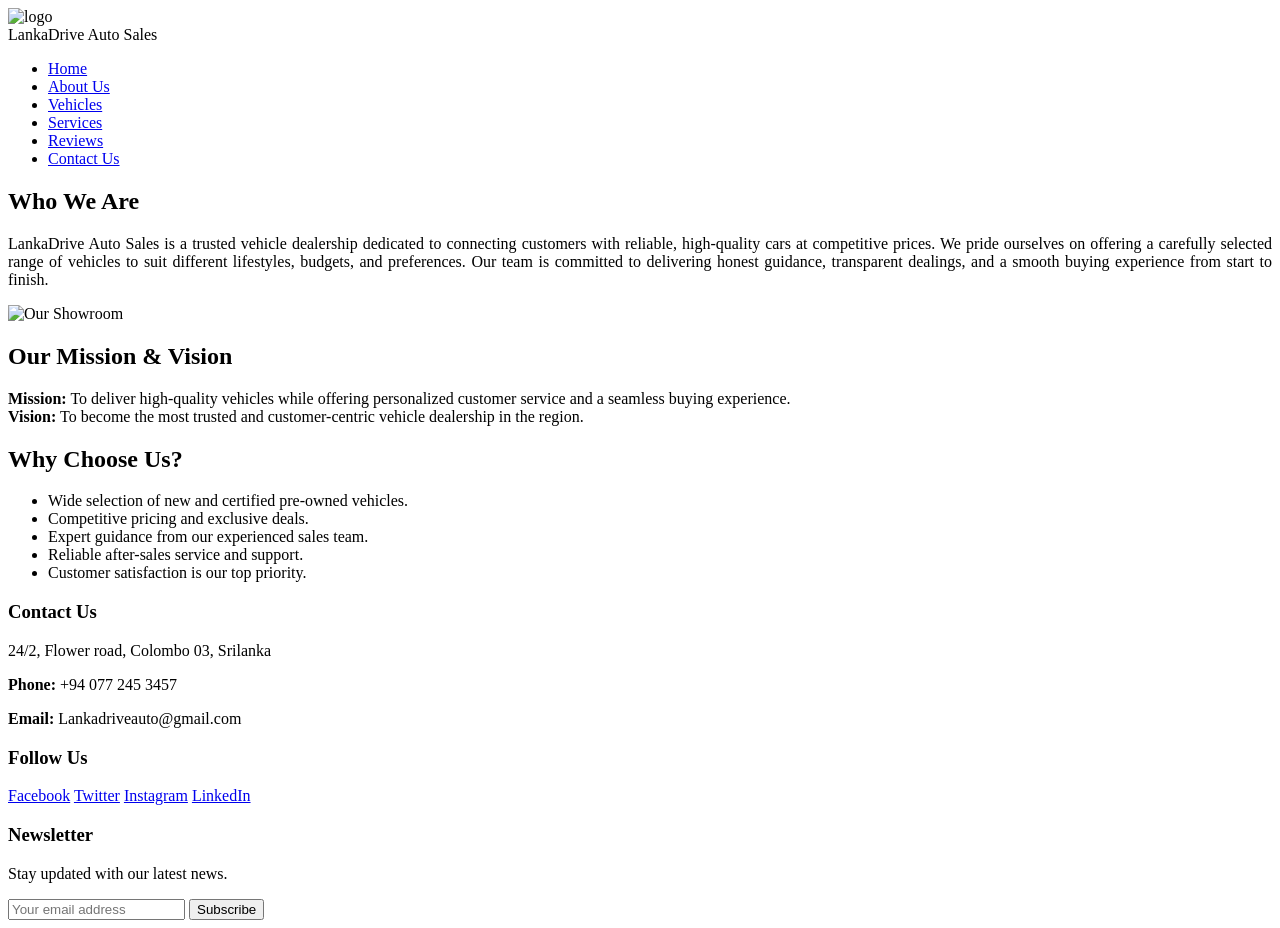
==== about.html @ 62cd2a6f "my 1st commit" ====
<!DOCTYPE html>
<html>
<head>
    <title>About Us</title>
   <link rel="stylesheet" href="../Css files\Style.css">
</head>

<body>
<header>
    <div class="logo-section logo-section img">
        <img src="..\Media\Home\Album 1\logo.png" alt="logo" width="150px" height="150px">
        <div class="company-name">LankaDrive Auto Sales</div>
    </div>
     <nav>
      <div class="nav ul">
          <ul>
            <li><a href="index.html" class="btn-nav active">Home</a></li>
            <li><a href="about.html" class="btn-nav active">About Us</a></li>
            <li><a href="vehicles.html" class="btn-nav">Vehicles</a></li>
            <li><a href="services.html" class="btn-nav">Services</a></li>
            <li><a href="reviews.html" class="btn-nav">Reviews</a></li>
            <li><a href="contact.html" class="btn-nav">Contact Us</a></li>
          </ul>
      </div>
    </nav>
</header>

<main class="about-container">

    <section class="about-section">
      <h2>Who We Are</h2>
      <p align="justify">LankaDrive Auto Sales is a trusted vehicle dealership dedicated to connecting customers with reliable, 
                         high-quality cars at competitive prices. We pride ourselves on offering a carefully selected range of 
                         vehicles to suit different lifestyles, budgets, and preferences. Our team is committed to delivering 
                         honest guidance, transparent dealings, and a smooth buying experience from start to finish.
      </p>
      <img src="..\Media\Home\Album 2\backgroud.png" alt="Our Showroom" class="about-image">
    </section>

    <section class="about-section">
      <h2>Our Mission & Vision</h2>
      <p>
        <strong>Mission:</strong> To deliver high-quality vehicles while offering personalized customer service and a seamless buying experience.</br>
        <strong>Vision:</strong> To become the most trusted and customer-centric vehicle dealership in the region.
      </p>
    </section>

    <section class="about-section">
      <h2>Why Choose Us?</h2>
      <ul>
        <li>Wide selection of new and certified pre-owned vehicles.</li>
        <li>Competitive pricing and exclusive deals.</li>
        <li>Expert guidance from our experienced sales team.</li>
        <li>Reliable after-sales service and support.</li>
        <li>Customer satisfaction is our top priority.</li>
      </ul>
    </section>

  </main>

<footer>
  <div class="footer-container">
    
    <div class="footer-col">
      <h3>Contact Us</h3>
      <p>24/2, Flower road, Colombo 03, Srilanka</p>
      <p><strong>Phone:</strong> +94 077 245 3457</p>
      <p><strong>Email:</strong> Lankadriveauto@gmail.com</p>
    </div>

    <div class="footer-col">
      <h3>Follow Us</h3>
      <div class="social-links">
        <a href="#" aria-label="Facebook">Facebook</a>
        <a href="#" aria-label="Twitter">Twitter</a>
        <a href="#" aria-label="Instagram">Instagram</a>
        <a href="#" aria-label="LinkedIn">LinkedIn</a>
      </div>
    </div>

    <div class="footer-col">
      <h3>Newsletter</h3>
      <p>Stay updated with our latest news.</p>
      <form class="newsletter-form">
        <input type="email" placeholder="Your email address" required>
        <button type="submit">Subscribe</button>
      </form>
    </div>
  </div>
</footer>
</body>
</html>
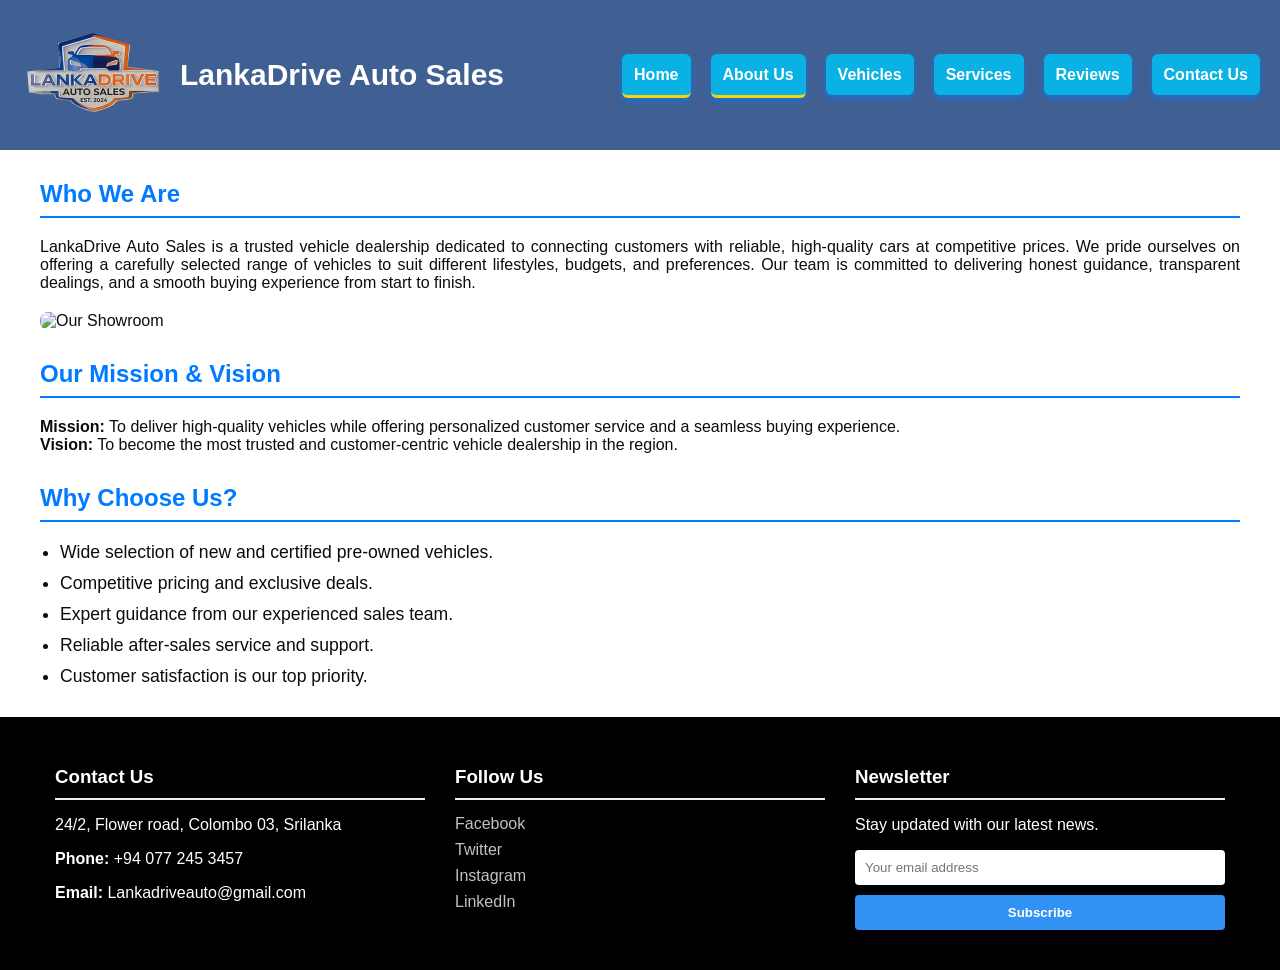
==== commit ab73f351: "Update about.html" ====
--- a/about.html
+++ b/about.html
@@ -2,13 +2,13 @@
 <html>
 <head>
     <title>About Us</title>
-   <link rel="stylesheet" href="../Css files\Style.css">
+   <link rel="stylesheet" href="Style.css">
 </head>
 
 <body>
 <header>
     <div class="logo-section logo-section img">
-        <img src="..\Media\Home\Album 1\logo.png" alt="logo" width="150px" height="150px">
+        <img src="logo.png" alt="logo" width="150px" height="150px">
         <div class="company-name">LankaDrive Auto Sales</div>
     </div>
      <nav>
@@ -34,7 +34,7 @@
                          vehicles to suit different lifestyles, budgets, and preferences. Our team is committed to delivering 
                          honest guidance, transparent dealings, and a smooth buying experience from start to finish.
       </p>
-      <img src="..\Media\Home\Album 2\backgroud.png" alt="Our Showroom" class="about-image">
+      <img src="showroom.png" alt="Our Showroom" class="about-image">
     </section>
 
     <section class="about-section">
@@ -89,4 +89,4 @@
   </div>
 </footer>
 </body>
-</html>+</html>
--- a/Style.css
+++ b/Style.css
@@ -0,0 +1,491 @@
+body {
+  margin: 0;
+  font-family: Arial, sans-serif;
+  color: #0c0c0c;
+}
+
+header {
+  display: flex;
+  align-items: center;
+  justify-content: space-between;
+  background-color: #406093;
+  padding: 0 20px;
+  color: white;
+}
+
+.logo-section {
+   display: flex;
+    align-items: center;
+}
+
+.logo-section img {
+  height: 150px;
+  width: 150px;
+  margin-right: 10px;
+}
+
+.company-name {
+  font-size: 30px;
+  font-weight: bold;
+}
+    
+.nav ul {
+  list-style: none;
+  text-decoration:bold;
+  display:flex;
+  flex: 1;
+ }
+
+.btn-nav {
+  background-color: #09b1e4;
+  color: white;
+  padding: 12px 12px;
+  border-radius: 6px;
+  text-decoration: none;
+  font-weight: bold;
+  font-size: 1.1rem;
+  box-shadow: 0 3px 6px rgba(0,123,255,0.6);
+  transition: background-color 0.3s ease
+}
+
+.nav ul li {
+  text-decoration: bold;
+  margin-left: 20px;
+  border-bottom: 3px;
+}
+
+.nav ul li a {
+  text-decoration: none;
+  color: white;
+  font-size: 16px;
+  transition: color 0.3s;
+}
+
+.nav ul li a:hover {
+  color: #f7d308;
+}
+
+.active {
+  color: #f7d308;
+  border-bottom: 3px solid #f7d308;
+}
+
+main {
+  max-width: 1200px;
+  margin: 30px auto;
+  padding: 0 20px;
+}
+
+.banner {
+  background-color: #1A1A1B;
+  height: 250px;
+  display:flex;
+  align-items: center;
+  justify-content: center;
+  color: white;
+  text-align: center;
+  position: relative;
+  padding: 0 20px;
+}
+
+.banner-content {
+  max-width: 700px;
+}
+
+.banner h1 {
+  font-size: 2.5rem;
+  text-shadow: 0 0 8px rgba(0,0,0,0.7);
+}
+
+.banner p {
+  font-size: 1.3rem;
+  text-shadow: 0 0 5px rgba(0,0,0,0.5);
+}
+
+.btn-primary {
+  background-color: #d4af37;
+  color: white;
+  padding: 12px 24px;
+  border-radius: 6px;
+  text-decoration: none;
+  font-weight: bold;
+  font-size: 1.1rem;
+  transition: background-color 0.3s ease;
+}
+
+.btn-primary:hover {
+  background-color: #0056b3;
+}
+
+section {
+  margin-bottom: 30px;
+}
+
+h2 {
+  border-bottom: 2px solid #007BFF;
+  padding-bottom: 8px;
+  margin-bottom: 20px;
+  color: #007BFF;
+}
+
+.featured-vehicles,
+.promotions,
+.gallery {
+   display: flex;
+   gap: 20px;
+   flex-wrap: wrap;
+   justify-content:space-between;
+}
+
+.vehicle-card, .promo-card {
+  background: rgb(255, 253, 253);
+  border-radius: 8px;
+  box-shadow: 0 2px 6px rgba(0,0,0,0.1);
+  flex: 1 1 calc(33% - 20px);
+  padding: 20px;
+  box-sizing:border-box;
+  text-align:center;
+
+}
+
+.gallery-item {
+  background: rgb(255, 253, 253);
+  border-radius: 8px;
+  box-shadow: 0 2px 6px rgba(0,0,0,0.1);
+  padding: 20px;
+}
+
+
+.vehicle-card img,
+.gallery-item img {
+  width: 320px;
+  border-radius: 6px;
+  object-fit:fill;
+}
+
+.promo-card {
+  flex: 1 1 100%;
+  background: #e6f0ff;
+  color: #004085;
+  font-weight: bold;
+  text-align: center;
+  font-size: 1.2rem;
+  padding: 30px;
+}
+
+.about-image {
+  width: 100%;
+  max-width: 1200px;
+  height: auto;
+  border-radius: 8px;
+  margin-top: 20px;
+  display: flex;
+  justify-content:space-between;
+}
+
+.about-section ul {
+  list-style-type: disc;
+  padding-left: 20px;
+}
+
+.about-section ul li {
+  margin-bottom: 10px;
+  font-size: 1.1rem;
+}
+
+.vehicle-container {
+  max-width: 1200px;
+  margin: 30px auto;
+  padding: 0 20px;
+  font-family: Arial, sans-serif;
+  color: #333;
+}
+
+.vehicle-listings {
+  display: flex;
+  flex-wrap: wrap;
+  gap: 20px;
+}
+
+.vehicle-card {
+  background: rgb(255, 253, 253);
+  border-radius: 8px;
+  box-shadow: 0 2px 6px rgba(0,0,0,0.1);
+  flex: 1 1 calc(33% - 20px);
+  padding: 20px;
+  box-sizing:border-box;
+  text-align:center;
+}
+
+.vehicle-card img {
+  width: 550px;
+  height: 400px;
+  object-fit:fill;
+}
+
+.vehicle-card h3 {
+  color: #007BFF;
+  margin-bottom: 8px;
+}
+
+.vehicle-card p {
+  margin: 4px 0;
+  font-size: 1rem;
+}
+
+.vehicle-card .btn-primary {
+  display: inline-block;
+  margin-top: 10px;
+  background-color: #007BFF;
+  color: white;
+  padding: 10px 20px;
+  border-radius: 6px;
+  text-decoration: none;
+  font-weight: bold;
+  transition: background-color 0.3s ease;
+}
+
+.vehicle-card .btn-primary:hover {
+  background-color: #0056b3;
+}
+
+.services-container {
+  max-width: 1200px;
+  margin: 40px auto;
+  padding: 0 20px;
+  font-family: Arial, sans-serif;
+}
+
+.services-list {
+  display: flex;
+  flex-wrap: wrap;
+  gap: 20px;
+}
+
+.service-card {
+  background: white;
+  border-radius: 8px;
+  box-shadow: 0 2px 6px rgba(0,0,0,0.1);
+  flex: 1 1 calc(33% - 20px);
+  padding: 20px;
+  text-align: center;
+  box-sizing: border-box;
+  transition: transform 0.3s ease, box-shadow 0.3s ease;
+}
+
+.service-card img {
+  width: 80px;
+  height: 80px;
+  margin-bottom: 15px;
+}
+
+.service-card h3 {
+  color: #007BFF;
+  margin-bottom: 10px;
+}
+
+.service-card p {
+  font-size: 1rem;
+  line-height: 1.5;
+}
+
+.service-card:hover {
+  transform: translateY(-5px);
+  box-shadow: 0 6px 12px rgba(0,0,0,0.2);
+}
+
+.reviews-container {
+  max-width: 1000px;
+  margin: 40px auto;
+  padding: 0 20px;
+  font-family: Arial, sans-serif;
+}
+
+.review-card {
+  background: white;
+  border-radius: 8px;
+  box-shadow: 0 2px 6px rgba(0,0,0,0.1);
+  padding: 20px;
+  margin-bottom: 30px;
+}
+
+.review-card h3 {
+  color: #007BFF;
+  margin-bottom: 10px;
+}
+
+.review-card p {
+  margin: 6px 0;
+  font-size: 1rem;
+  line-height: 1.5;
+}
+
+.review-card video {
+  margin-top: 15px;
+  border-radius: 6px;
+}
+
+.contact-container {
+  max-width: 1000px;
+  margin: 40px auto;
+  padding: 0 20px;
+  font-family: Arial, sans-serif;
+  color: #333;
+}
+
+.contact-info h2 {
+  color: #007BFF;
+  margin-bottom: 20px;
+}
+
+.contact-info p {
+  font-size: 1.1rem;
+  margin-bottom: 12px;
+}
+
+.contact-info h3 {
+  margin-top: 30px;
+  color: #007BFF;
+  margin-bottom: 15px;
+}
+
+.contact-info, .contact-form-section {
+  background: white;
+  border-radius: 8px;
+  padding: 40px;
+  box-shadow: 0 2px 6px rgba(0,0,0,0.1);
+}
+
+.contact-info h2, .contact-form-section h2 {
+  color: #007BFF;
+  margin-bottom: 10px;
+}
+
+.contact-info p {
+  font-size: 1.1rem;
+  margin-bottom: 12px;
+}
+
+.contact-form label {
+  display: block;
+  margin-top: 15px;
+  margin-bottom: 5px;
+  font-weight: bold;
+}
+
+.contact-form input[type="text"],
+.contact-form input[type="email"],
+.contact-form input[type="tel"],
+.contact-form textarea {
+  width: 100%;
+  padding: 10px;
+  border-radius: 6px;
+  border: 1px solid #ccc;
+  box-sizing: border-box;
+  font-size: 1rem;
+}
+
+.contact-form fieldset {
+  margin-top: 20px;
+  border: none;
+  padding: 0;
+}
+
+.contact-form fieldset label {
+  display: inline-block;
+  margin-right: 20px;
+  font-weight: normal;
+}
+
+.checkbox-label {
+  display: block;
+  margin-top: 15px;
+}
+
+.contact-form button.btn-primary {
+  margin-top: 20px;
+  background-color: #007BFF;
+  color: white;
+  padding: 12px 25px;
+  border: none;
+  border-radius: 6px;
+  font-size: 1rem;
+  font-weight: bold;
+  cursor: pointer;
+  transition: background-color 0.3s ease;
+}
+
+.contact-form button.btn-primary:hover {
+  background-color: #0056b3;
+}
+
+  .contact-form fieldset label {
+    display: block;
+    margin-bottom: 10px;
+  }
+
+footer {
+  background-color: #000000;
+  color: #FFFFFF;
+  padding: 30px 20px;
+  font-family: sans-serif;
+}
+
+.footer-container {
+  display: flex;
+  flex-wrap: wrap;
+  justify-content: space-between;
+  max-width: 1200px;
+  margin: 0 auto;
+}
+
+.footer-col {
+  flex: 1;
+  min-width: 250px;
+  margin-bottom: 10px;
+  padding: 0 15px;
+}
+
+.footer-col h3 {
+  border-bottom: 2px solid #ebeff1;
+  padding-bottom: 10px;
+  margin-bottom: 15px;
+}
+
+.social-links a {
+  display: block;
+  color: #bdc3c7;
+  text-decoration: none;
+  margin-bottom: 8px;
+  transition: color 0.3s;
+}
+
+.social-links a:hover {
+  color: #3498db;
+}
+
+.newsletter-form {
+  display: flex;
+  flex-direction: column;
+}
+
+.newsletter-form input {
+  padding: 10px;
+  border: none;
+  border-radius: 4px;
+  margin-bottom: 10px;
+}
+
+.newsletter-form button {
+  padding: 10px;
+  background-color: #3192f3;
+  color: white;
+  border: none;
+  border-radius: 4px;
+  cursor: pointer;
+  font-weight: bold;
+}
+
+.newsletter-form button:hover {
+  background-color: #2980b9;
+}
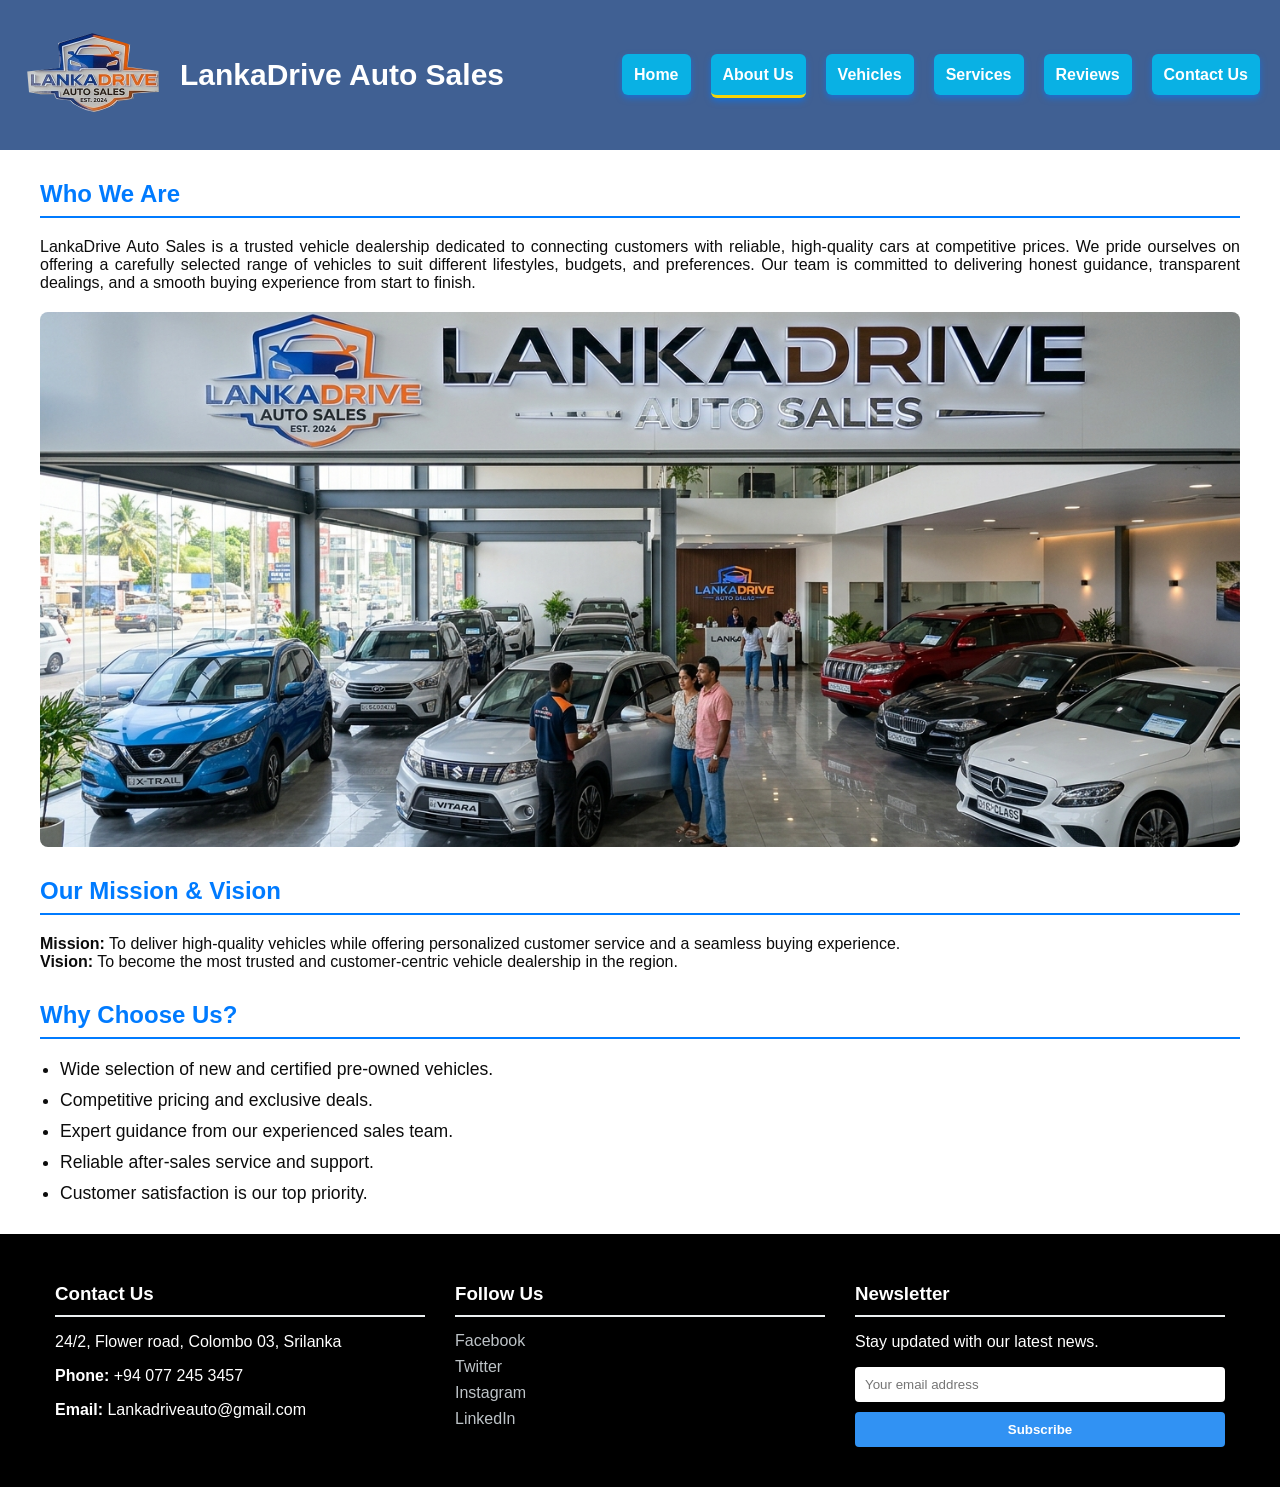
==== commit 2ecbe534: "Update about.html" ====
--- a/about.html
+++ b/about.html
@@ -14,7 +14,7 @@
      <nav>
       <div class="nav ul">
           <ul>
-            <li><a href="index.html" class="btn-nav active">Home</a></li>
+            <li><a href="index.html" class="btn-nav">Home</a></li>
             <li><a href="about.html" class="btn-nav active">About Us</a></li>
             <li><a href="vehicles.html" class="btn-nav">Vehicles</a></li>
             <li><a href="services.html" class="btn-nav">Services</a></li>
